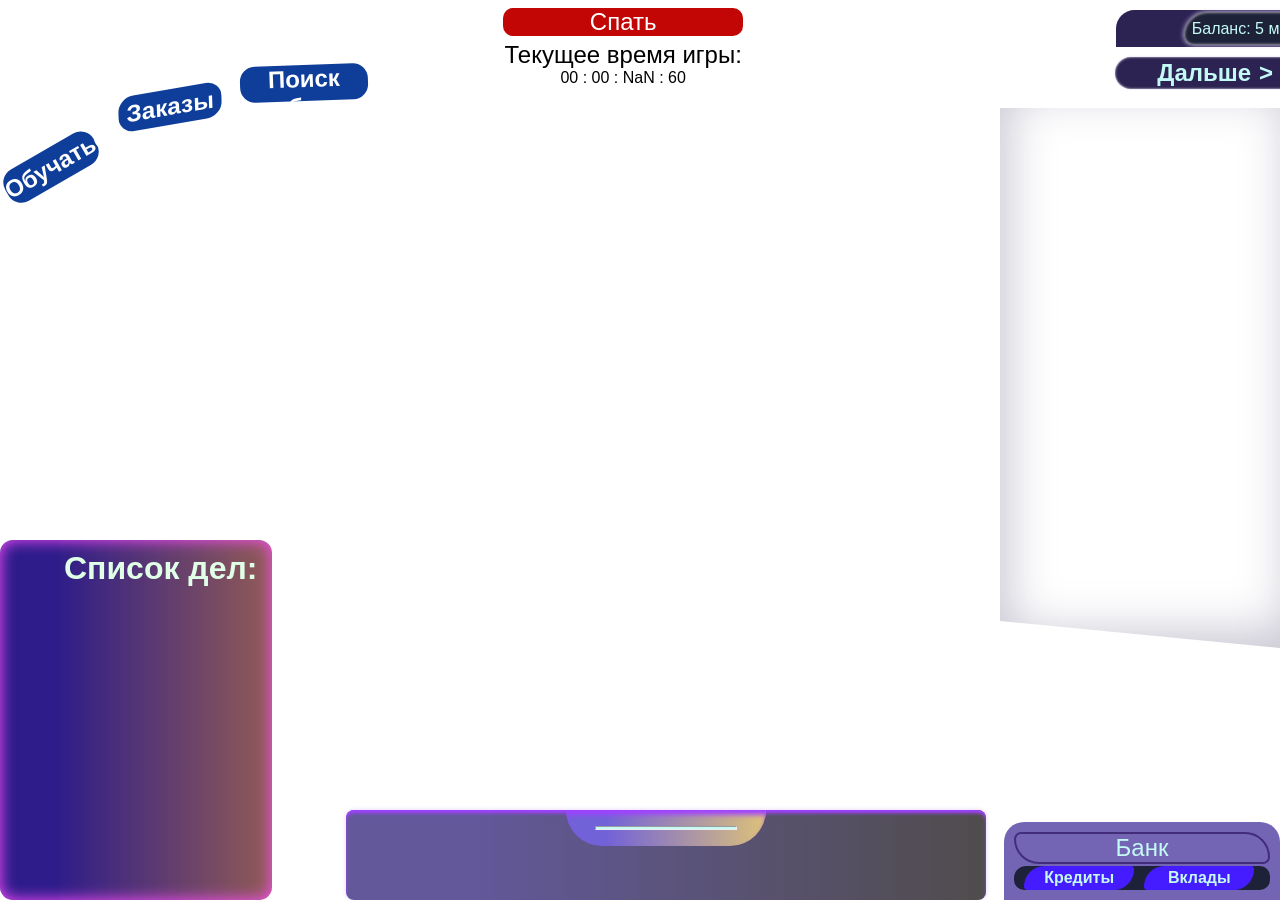
==== game/GameEngine_HZ01.html @ e4e8423c "Add files via upload" ====
<!DOCTYPE html>
<html lang="en">
<head>
    <meta charset="UTF-8">
    <meta name="viewport" content="width=device-width, initial-scale=1.0">
    <title>Document</title>
    <link rel="stylesheet" href="./style.css">
    <link rel="preconnect" href="https://fonts.googleapis.com">
    <link rel="preconnect" href="https://fonts.gstatic.com" crossorigin>
    <link href="https://fonts.googleapis.com/css2?family=Roboto+Serif:ital,opsz,wght@0,8..144,100..900;1,8..144,100..900&display=swap" rel="stylesheet">
</head>
<body>
    <div class="foto-bacground" id="bg-foto"></div>
   
    <div class="up-container">
        <div class="pc-container">
            <dialog aria-labelledby="schoolModal" id="popupSchoolContainer" class="popup-school-container">
                <div class="popup-school-up">
                    <h2 class="popup-school-label">Обучиться навыкам</h2>
                    <!-- <p>Ебал  я эту верстку</p> -->
                    <button onclick="window.popupSchoolContainer.close()" type="button" class="popup-school-button">&#x2715</button>
                </div>
                <div class="popup-school-bottom">
                    <div class="popup-school-menu">
                        <ol class="school-menu">
                            <li class="school-item" id="SI1">
                                <img class="pop-img" src="foto/Education-Photoroom.png" alt="фото">
                                <div class="item-container">
                                    <p class="school-text">Монтаж</p>
                                </div>
                            </li>
                            <li class="school-item" id="SI2">
                                <img class="pop-img" src="foto/Education-Photoroom.png" alt="фото">
                                <div class="item-container">
                                    <p class="school-text">Маркетинг</p>
                                </div>
                            </li>
                            <li class="school-item" id="SI3">
                                <img class="pop-img" src="foto/Education-Photoroom.png" alt="фото">
                                <div class="item-container">
                                    <p class="school-text">Программирование</p>
                                </div>
                            </li>
                            <li class="school-item" id="SI4">
                                <img class="pop-img" src="foto/Education-Photoroom.png" alt="фото">
                                <div class="item-container">
                                    <p class="school-text">Дизайн</p>
                                </div>
                            </li>
                            <li class="school-item" id="SI5">
                                <img class="pop-img" src="foto/Education-Photoroom.png" alt="фото">
                                <div class="item-container">
                                    <p class="school-text">Настройка/сборка ПК</p>
                                </div>
                            </li>
                        </ol>
                    </div>
                    <div class="feature-school-container">
                        <p>Цена: <span class="scost"></span></p>
                        <p>Описание: <span class="fssp"></span> <br> <span class="tsc">_</span></p>
                        <div class="pop-btn-container">
                            <a id="schoolBtn">ОБУЧИТЬСЯ</a>
                        </div>
                    </div>
                </div>
            </dialog>

            <dialog aria-labelledby="marketModal" id="popupMarketContainer" class="popup-school-container">
                <div class="popup-school-up">
                    <h2 class="popup-school-label">Купить предметы</h2>
                    <button onclick="window.popupMarketContainer.close()" type="button" class="popup-school-button">&#x2715</button>
                </div>
                <div class="popup-school-bottom">
                    <div class="popup-school-menu">
                        <ol class="market-menu">
                            <li class="market-item" id="MI1">
                                <img class="pop-img" src="foto/material-icon.png" alt="фото">
                                <div class="item-container">
                                    <p class="market-text">Кодинг</p>
                                </div>
                            </li>
                            <li class="market-item" id="MI2">
                                <img class="pop-img" src="foto/material-icon.png" alt="фото">
                                <div class="item-container">
                                    <p class="market-text">Настройка/Сборка</p>
                                </div>
                            </li>
                            <li class="market-item" id="MI3">
                                <img class="pop-img" src="foto/material-icon.png" alt="фото">
                                <div class="item-container">
                                    <p class="market-text">Монтаж видео</p>
                                </div>
                            </li>
                            <li class="market-item" id="MI4">
                                <img class="pop-img" src="foto/material-icon.png" alt="фото">
                                <div class="item-container">
                                    <p class="market-text">Создание рекламы</p>
                                </div>
                            </li>
                            <li class="market-item" id="MI5">
                                <img class="pop-img" src="foto/material-icon.png" alt="фото">
                                <div class="item-container">
                                    <p class="market-text">Web-дизайн</p>
                                </div>
                            </li>
                        </ol>
                    </div>
                    <div class="feature-school-container">
                        <p class="mcost">Цена: </p>
                        <p class="popinf">Описание: 
                            <br>
                            <span class="pft sp">Прибыль с одного заказа: </span>
                            <br>
                            <span class="tw sp">Необходимый навык: </span>
                        </p>
                        <div class="pop-btn-container">
                            <a id="marketBtn">КУПИТЬ</a>
                        </div>
                    </div>
                </div>
            </dialog>

            <dialog aria-labelledby="JobModal" id="popupJobContainer" class="popup-school-container">
                <div class="popup-school-up">
                    <h2 class="popup-school-label">Найти работу</h2>
                    <button onclick="window.popupJobContainer.close()" type="button" class="popup-school-button">&#x2715</button>
                </div>
                <div class="popup-school-bottom">
                    <div class="popup-school-menu">
                        <ol class="job-menu">
                            <li class="job-item" id="JI1">
                                <img class="pop-img" src="foto/job-search.png" alt="фото">
                                <div class="item-container">
                                    <p class="job-text"><span class="job-name">Стройка</span></p>
                                </div>
                            </li>
                            <li class="job-item" id="JI2">
                                <img class="pop-img" src="foto/job-search.png" alt="фото">
                                <div class="item-container">
                                    <p class="job-text"><span class="job-name">Уборка мусора</span></p>
                                </div>
                            </li>
                            <li class="job-item" id="JI3">
                                <img class="pop-img" src="foto/job-search.png" alt="фото">
                                <div class="item-container">
                                    <p class="job-text"><span class="job-name">Продавец</span></p>
                                </div>
                            </li>
                            <li class="job-item" id="JI4">
                                <img class="pop-img" src="foto/job-search.png" alt="фото">
                                <div class="item-container">
                                    <p class="job-text"><span class="job-name">Достващик</span></p>
                                </div>
                            </li>
                            <li class="job-item" id="JI5">
                                <img class="pop-img" src="foto/job-search.png" alt="фото">
                                <div class="item-container">
                                    <p class="job-text"><span class="job-name">Грузчик</span></p>
                                </div>
                            </li>
                        </ol>
                    </div>
                    <div class="feature-school-container">
                        <p>Зарплата: <span class="job-cost">0</span> </p>
                        <p>Описание труда: <span class="job-info"></span></p>
                        <div class="pop-btn-container">
                            <a id="jobBtn">УСТРОИТЬСЯ</a>
                        </div>
                    </div>
                </div>
            </dialog>
            
            <div class="pc-button-container">
                <button onclick="window.popupSchoolContainer.showModal()" type="button" class="school-btn popup-btn"></button>
                <button onclick="window.popupMarketContainer.showModal()" type="button" class="market-btn popup-btn"></button>
                <button onclick="window.popupJobContainer.showModal()" type="button" class="job-search-btn popup-btn"></button>
            </div>

        </div>

        <div class="sleep-container">
            <a onclick="SSleep()" id="sleep-btn" class="sleep-btn popup-btn">Спать</a>
            <div class="time-wrap">
                <p class="time-text">Текущее время игры:</p>
                <div class="time-container">
                    <span id="days" class="time-item">00</span>
                    <span class="separator">:</span>
                    <span id="hours" class="time-item">00</span>
                    <span class="separator">:</span>
                    <span id="minutes" class="time-item">00</span>
                    <span class="separator">:</span>
                    <span id="second" class="time-item">00</span>
                </div>
            </div>

        </div>

        <div class="next-button-container">
            <div class="user-wrap">
                <div class="money"><span class="money-info">Баланс: </span> <span class="money-info balance" id="userBalance">00000</span></div>
            </div>
            <a onclick="window.SearchForValueInPopup()" type="button" class="next-button">Дальше</a>
        </div>
        
    </div>
    <div class="door-container" onclick="Wwork()"></div>

    <div class="down-container">
        <div class="handmade-wrap">
            <div class="handmade-container">
                <h3 class="handmade-tittle">Список дел:</h3>
                <ol class="handmade">
                    <li class="handmade-cell">
                        <p id="name-cell" class="hand-name">Мыло</p>
                        <p id="time-cell" class="hand-time"><span id="hts"></span></p>
                    </li>
                </ol>
            </div>
        </div>
        
        <div class="inventory" id="inventory">
            <div class="inventory-button" id="inventoryBtn">
                <!-- <div class="inventory-button-icon"></div> -->
                 <hr>
            </div>
            <div class="inventory-contant">
                <div class="inventory-wrap">
                    <a class="inventory-wrap-btn" id="inventBankBtn">Банк</a>
                    <a class="inventory-wrap-btn" id="inventItemBtn">Заказы</a>
                    <a class="inventory-wrap-btn" id="inventJobBtn">Работа</a>
                    <a class="inventory-wrap-btn" id="inventProdBtn">Завершено</a>
                </div>

                <div class="inventory-box inv-bank" id="inventoryBank">
                    <p class="inv-box-tittle">Кредиты:</p>
                    <ol class="inventory-bi-list credit-list">
                        <li class="inventory-bi-item credit-lst-item">
                            <div class="bi-item-container">
                                <img src="foto/" alt="Фото" class="bi-img">
                                <div class="bi-text-container">
                                    <p class="bi-text">Процент: <span class="credit-procent">_</span></p>
                                    <p class="bi-text">Сумма взятия: <span class="credit-sum">_</span></p>
                                    <p class="bi-text">Плата: <span class="credit-cost">_</span></p>
                                </div>
                            </div>
                        </li>
                    </ol>
                    <br>
                    <hr>
                    <p class="inv-box-tittle">Вклады:</p>
                    <ol class="inventory-bi-list inv-list">
                        <li class="inventory-bi-item invest-lst-item">
                            <div class="bi-item-container">
                                <img src="#" alt="Фото" class="bi-img">
                                <div class="bi-text-container">
                                    <p class="bi-text">Процент: <span class="inv-procent">_</span></p>
                                    <p class="bi-text">Сумма вложения: <span class="inv-sum">_</span></p>
                                    <p class="bi-text">Текущий счет: <span class="inv-cost">_</span></p>
                                </div>
                            </div>
                        </li>
                    </ol>
                </div>
                <div class="inventory-box inv-item" id="inventoryItem">
                    <ul class="inventory-prod-list item-lst">
                        <li class="inventory-prod-item item-point">
                            <img class="prod-img" src="foto/material-icon.png" alt="foto">
                            <div class="prod-textbox">
                                <p class="prod-item-txt">
                                    Название: <span class="prodInfo" id="pI">_</span>
                                </p>
                                <p class="prod-item-txt">
                                    Цена продажи: <span class="prodCost">_</span>
                                </p>
                            </div>
                            <div class="item-btnbox">
                                <a class="prod-btn" id="itemSellBtn" onclick="Ddelit(pI)">ОТМЕНИТЬ</a>
                                <a class="prod-btn" id="itemUseBtn" onclick="Uuse(pI)">ВЫПОЛНИТЬ</a>
                            </div>
                        </li>
                    </ul>
                </div>
                <div class="inventory-box inv-job" id="inventoryJob">
                    <div class="inventory-bi-item job-cont">
                        <div class="bi-item-container">
                            <img src="foto/job-search-Photoroom.png" alt="Фото" class="bi-img">
                            <div class="bi-text-container">
                                <p class="bi-text">Наименование: <span class="jname" id="jni">_</span></p>
                                <p class="bi-text">Заработная плата: <span class="jcost">_</span>ман</p>
                                <a class="prod-btn wb" onclick="WDel(jni)">УВОЛИТЬСЯ!</a>
                            </div>
                        </div>
                    </div>
                </div>
                <div class="inventory-box inv-prod" id="inventoryProd">
                    <ul class="inventory-prod-list prod-lst">
                        <li class="inventory-prod-item prod-item">
                            <img class="prod-img" src="foto/job-search-Photoroom.png" alt="foto">
                            <div class="prod-textbox">
                                <p class="prod-item-txt">
                                    Название: <span class="prodInfo">_</span>
                                </p>
                                <p class="prod-item-txt">
                                    Цена: <span class="prodCost">_</span>
                                </p>
                            </div>
                            <div class="item-btnbox">
                                <a class="prod-btn" id="prodSellBtn" onclick="Ssell()">ЗАВЕРШИТЬ</a>
                            </div>
                        </li>
                    </ul>
                </div>
            </div>
        </div>

        <div id="bank" class="bank">
            <div class="bank-text-container">
                <p class="bank-text">Банк</p>
            </div>

            <div class="bank-header-container">
                <div class="bank-wrap-container">
                    <div class="bank-kredit-container bank-item bank-item1" id="bank-credit-button">
                        <p class="bank-item-text">Кредиты</p>
                    </div>
                    <div class="bank-invest-container bank-item bank-item2" id="bank-invvest-button">
                        <p class="bank-item-text">Вклады</p>
                    </div>
                </div>
            </div>

            <div class="bank-main-container">
                <div class="bank-credit-box">
                    <ul class="bank-credit-list">
                        <li class="bank-credit-item" id="item1">
                            <p class="credit-tittle">Тариф 1</p>
                            <div class="credit-terms-container">
                                <p class="credit-text">Описание: Проценты выплачиваются вместе с телом</p>
                                <p class="credit-text">Проценты: <span id="item1sp">15</span>%</p>
                            </div>
                        </li>
                        <li class="bank-credit-item" id="item2">
                            <p class="credit-tittle">Тариф 2</p>
                            <div class="credit-terms-container">
                                <p class="credit-text">Описание: Сначала выплачивается тело, после проценты</p>
                                <p class="credit-text">Проценты: <span id="item2sp">21</span>%</p>
                            </div>
                        </li>
                    </ul>
                    <div class="credit-form">
                        <label class="credit-label">На какую сумму возьмете кредит?</label>
                        <input max="100" id="input-cost" class="credit-input" type="number" list="list-number">
                        <datalist id="list-number">
                            <option value="10"></option>
                            <option value="20"></option>
                            <option value="30"></option>
                            <option value="40"></option>
                            <option value="50"></option>
                            <option value="60"></option>
                            <option value="70"></option>
                            <option value="80"></option>
                            <option value="90"></option>
                            <option value="100"></option>
                        </datalist>
                        <br>
                        <a class="credit-button" id="credit-button">Получить!</a>
                    </div>
                </div>
                <div class="bank-ivest-box">
                    <ul class="bank-invest-list">
                        <li class="bank-invest-item" id="invitem1">
                            <p class="invest-tittle">Вклад 1</p>
                            <div class="invest-terms-container">
                                <p class="invest-text">Описание: Срок органичен. Нет возможности пополнения и снятия.</p>
                                <p class="invest-text">Проценты: <span id="item1sp">20</span>%</p>
                            </div>
                        </li>
                        <li class="bank-invest-item" id="invitem2">
                            <p class="invest-tittle">Вклад 2</p>
                            <div class="invest-terms-container">
                                <p class="invest-text">Описание: Неограниченый срок. Есть возможность пополнения и снятия средств.</p>
                                <p class="invest-text">Проценты: <span id="item2sp">12</span>%</p>
                            </div>
                        </li>
                    </ul>
                    <div class="invest-form">
                        <label class="invest-label phr" id="phrInput">На какое количество игровых дней берете?</label> <br>
                        <input id="input-phrase" class="invest-input phr" type="text" list="list-phrases">
                        <datalist id="list-phrases">
                            <option value="1"></option>
                            <option value="2"></option>
                            <option value="3"></option>
                        </datalist>
                        <br>
                        <label class="invest-label">Какую сумму хотите вложить?</label>
                        <input id="input-invcost" class="invest-input" type="number" list="list-invNumber">
                        <datalist id="list-invNumber">
                            <option value="10"></option>
                            <option value="20"></option>
                            <option value="30"></option>
                            <option value="50"></option>
                            <option value="80"></option>
                            <option value="100"></option>
                            <option value="120"></option>
                            <option value="150"></option>
                            <option value="180"></option>
                            <option value="200"></option>
                        </datalist>
                        <br>
                        <a class="invest-button" id="invest-button">Получить!</a>
                    </div>
                </div>
            </div>
        </div>
    </div>
    
    
    <dialog id="popup_window" class="popup_window" aria-label="label">
        <div class="popup_window-container">
            <div class="text-up-container">
                <p id="text-up-text" class="text-up">Seconds</p>
            </div>
            <div class="text-niz">
                <span id="text-niz-text">Lorem ipsum dolor sit amet, consectetur adipisicing elit. Corporis, iure?</span>
                <br>
                <a type="button" id="popup-button" class="pop-btn-container pop-button" onclick="window.popup_window.close()">ПРОПУСТИТЬ</a>
            </div>
        </div>
    </dialog>
    <script src="game.js"></script>
    <script src="js/animate.js"></script>
</body>
</html>
---- game/style.css ----
﻿* {
    padding: 0;
    margin: 0;
    --text-small: 0.5rem;
    --text-medium: 1rem;
    --text-large: 1.5rem;
    
}
body {
    overflow: hidden;
    font-family: 'Roboto', sans-serif;
    background: url(foto/main-Fon.svg);
    background-repeat: no-repeat;
}

.foto-bacground {
    display: block;
    position: absolute;
    opacity: 0;
    width: 100%;
    height: 100%;
    z-index: -1500;
    /* border: 5px solid rebeccapurple; */
    background-color: #211555;
}

.foto-bacground img {
    width: 100%;
    height: 100%;
}

.up-container {
    display: flex;
    justify-content: space-between;
    padding-right: 6vw; 
    z-index: 1;
}

.pc-container {
    display: flex;
    flex-direction: column;
    align-items: center;
    justify-content: center;
    width: auto;
    height: auto;
}

.pc-bg {
    position: absolute;
    top: 0;
    left: 0;
    z-index: -10;
    user-select: none;
}

.pc-button-container {
    position: relative;
    left: 0;
    top: 10vh;
    display: flex;
    gap: 1.5vw;
}

.popup-btn {
    width: 8vw; height: 3vh;
    height: 4vh;
    border-style: none;
    font-size: var(--text-medium);
    color: #fff;
    font-weight: 600;
    background-color: #0e3e99;
    font-size: var(--text-large);
    user-select: none;
    border-radius: 15px;
    
    &:hover {
        cursor: pointer;
        opacity: 0.9;
        background-color: #1e2238;
    }
    &:active {
        opacity: 0.9;    
    }
}



.school-btn {
    width: 8vw; height: 4vh;
    position: relative;
    top: 4vh;
    transform: skew(0deg) rotate(-30deg);
    opacity: 1;

    &::before {
        content: 'Обучаться';
        margin-top: -60px;
        transform: rotate(-5deg);
    }
}


.market-btn {
    width: 8vw; height: 4vh;
    position: relative;
    left: -3px;
    bottom: 1em;
    transform: skew(-8deg) rotate(-10deg);
    opacity: 1;

    &::before {
        content: 'Заказы';
        margin-top: -50px;
        transform: rotate(-3deg);
    }
}

.job-search-btn {
    --width: 10vw;
    width: var(--width); height: 4vh;
    position: relative;
    left: -3px;
    bottom: 2em;
    opacity: 1;
    background-position: -15px 10px;
    transform: rotate(-2deg);

    &::before {
        content: 'Поиск работы';
        margin-top: -45px;
        transform: rotate(-3deg);
    }
}

.sleep-container {
    display: flex;
    flex-direction: column;
    align-items: center;
    justify-content: flex-start;
    width: 20vw;
    height: 8vh;
    position: relative;
    right: 5vw;
}

.sleep-btn {
    background-color: #c20606;
    text-decoration: none;
    text-align: center;
    align-content: center;
    font-size: var(--text-large);
    font-weight: 500;
    border-radius: 10px;
    margin-top: 8px;
    width: 240px;
}

.time-wrap {
    margin-top: 5px;
    width: 300px;
    background-color: #fff;
    border-radius: 20px;
    text-align: center;
    align-content: center;
}

.time-text {
    font-size: var(--text-large);
    font-weight: 500;
}

.time-container {
    text-align: center;
    align-content: center;
}

.time-item {
    font-size: var(--text-medium);
    font-weight: 500;
}

.user-wrap {
    width: 180px;
    background-color: #2c2352;
    padding: 0.6em;
    text-align: end;
    border-radius: 40px 40px 40px 0px;
    margin-top: 3px;
}

.money {
    background-color: #1e2238;
    box-shadow: inset 0em 0em 0.2em rgb(255, 255, 255), 0em 0em 0.3em rgb(228, 209, 247);
    user-select: none;
    display: inline;
    padding: 0.5em;
    border-radius: 50px 20px;
}

.money-info {
    font-size: var(--text-medium);
    font-weight: 500;
    color: #c4faf5;
}

.balance::after {
    content: ' ман';
}

.next-button-container {
    display: flex;
    flex-direction: column;
    gap: 10px;
    position: relative;
    top: 7px;
    left: 7rem;
    width: auto;
    height: auto;
    align-items: center;
}

.next-button {
    width: 200px;
    height: 2rem;
    align-content: center;
    text-align: center;
    color: #c4faf5;
    background-color: #2c2352;
    box-shadow: inset 0em 0em 0.1em rgb(255, 255, 255), 0em 0em 0.1em rgb(228, 209, 247);
    font-size: var(--text-large);
    font-weight: 700;
    border-radius: 30px;
    user-select: none;
    opacity: 1;
    left: 100px;
    /* box-shadow: inset 0em 0em 1em rgb(228, 209, 247); */
}

.next-button:hover {
    color: #fff;
    cursor: pointer;
    opacity: 0.8;
    background-color: #1e2238;
}

.next-button::after{
    content: '>';
    margin-left: 8px;
}

.next-button:active {
    opacity: 0.9;
}

.door-container {
    width: 280px; height: 540px;
    clip-path: polygon(0% 0%, 100% 0%, 100% 100%, 0% 95%);
    box-shadow: inset 0.5em -1em 3em rgba(36, 28, 73, 0.253), 0.5em 0.5em 1em rgba(0, 0, 0, 0.233);
    position: absolute;
    right: 0%;
    top: 12%;
    
    &:hover{
        cursor: pointer;
        opacity: 0.8;
    }

    &:active{
        opacity: 0.5;
    }
}

.down-container {   
    position: absolute;
    bottom: 0;
    width: 100%;
    display: flex;
    justify-content: space-between;
    align-items: flex-end;
}

.handmade-wrap {
    width: 20vw;
    height: 40vh;
    background: linear-gradient(to right, rgb(45, 28, 138) 20%, rgba(146, 68, 58, 0.829)) 50%, rgba(66, 166, 190, 0.589) 30%;
    box-shadow: inset 0em 0em 1em rgb(255, 76, 255);
    text-align: center;
    align-content: center;
    padding-left: 1em;
    border-radius: 13px;
}

.handmade-container {
    width: 90%;
    height: 90%;
    align-content: center;
    text-align: center;
    padding-left: 1em;
}

.handmade-tittle {
    position: absolute;
    top: 10px;
    left: 5vw;
    color: #dfffe7;
    font-size: 2rem;
    font-weight: 700;
    user-select: none;
}

.handmade {
    text-align: center;
    width: 90%;
    height: 10em;
    list-style: none;
    padding-top: 0.5em;
    overflow: auto;
}

.handmade-cell {
    margin-top: 10px;
    width: 80%;
    height: 15%;
    background: linear-gradient(to right, rgb(99, 80, 206) 20%, rgba(221, 125, 112, 0.829));
    display: none;
    justify-content: space-between;
    align-items: center;
    padding-left: 10px;
    padding-right: 10px;
    color: #dfffe7;
    font-size: var(--text-medium);
    font-weight: 600;
    border-radius: 7px;
}

.inventory {
    width: 50vw; height: 10vh;
    overflow-y: auto;
    overflow-x: hidden;
    display: flex;
    justify-content: center;
    background: linear-gradient(to right, rgba(52, 39, 124, 0.774) 20%, rgba(43, 39, 39, 0.829));
    position: fixed;
    right: 23%;
    border-radius: 8px;
    box-shadow: inset 0em 0.2em 0.2em rgb(160, 65, 255), 0em 0em 0.3em rgb(228, 209, 247);
}


.inventory.active {
    height: 60vh;
}

.inventory-contant {
    display: none;
}

.inventory.active .inventory-contant {
    display: block;
    position: absolute;
    top: 6vh;
    padding: 10px;
}

hr {
    width: 99.9%;
    background-color: #c4faf5;
}

.inventory-wrap {
    height: 3vh;
    display: flex;
    justify-content: space-between;
    gap: 4rem;
    background: linear-gradient(to right, rgb(110, 87, 240) 20%, rgba(163, 127, 127, 0.829));
    border-radius: 10px;
    padding: 0.4em;
}

.inventory-wrap-btn {
    font-size: var(--text-medium);
    box-shadow: inset 0em 0em 0.2em rgb(255, 255, 255), 0em 0em 0.3em rgb(228, 209, 247);
    color: #c4faf5;
    width: 7vw; height: 100%;
    align-content: center; text-align: center;
    opacity: 1;
    user-select: none;

    &:hover {
        cursor: pointer;
        opacity: 0.8;
    }

    &:active {
        opacity: 0.5;
    }
}

.inventory-box {
    display: none;
    background: linear-gradient(to right, rgb(103, 80, 236) 20%, rgba(224, 191, 191, 0.829));
    border-radius: 10px;
    margin-top: 5px;
}

.inventory.inventbank .inv-bank {
    display: block;
}
.inventory.item .inv-item {
    display: block;
}
.inventory.job .inv-job {
    display: block;
}
.inventory.prod .inv-prod {
    display: block;
}

.inv-box-tittle {
    font-size: var(--text-large);
    font-weight: 500;
    letter-spacing: 1px;
    color: #c4faf5;
    align-content: center;
    text-align: center;
}

.inventory-bi-list {
    list-style: none;
}

.inventory-bi-item {
    display: none;
    justify-content: center;
    align-items: center;
    box-shadow: inset 0em 0em 0.2em rgb(255, 255, 255), 0em 0em 0.3em rgb(228, 209, 247);
    margin-top: 10px;
}

.bi-item-container {
    display: flex;
    justify-content: space-between;
    align-items: center;
    gap: 20vw;
    padding: 0.5em 1em;
}

.bi-img {
    width: 6vw; height: 6vh;
    box-shadow: inset 0em 0em 0.2em rgb(255, 255, 255), 0em 0em 0.3em rgb(228, 209, 247);
}

.bi-text-container {
    display: flex;
    flex-direction: column;
    justify-content: center;
    align-items: center;
    gap: 0.5em;
}

.bi-text {
    font-size: var(--text-medium);
    color: #c4faf5;
    font-weight: 600;
    letter-spacing: 1px;
}

.job-cont {
    box-shadow: none;
}

.inventory-button {
    width: 200px; height: 4vh;
    display: flex;
    justify-content: center;
    align-items: center;
    background: linear-gradient(to right, rgb(114, 98, 216) 20%, rgb(221, 194, 121));
    box-shadow: inset 0em 0.2em 0.2em rgb(160, 65, 255);
    border-radius: 0 0 5em 5em;
    font-size: 1.5em;

    &:hover {
        cursor: pointer;
        opacity: 0.7;
    }
    
    &.active {
        opacity: 0.2;
    }
}

.inventory-button>hr {
    width: 70%;
    height: 2px;
}

.inventory-prod-list {
    display: grid;
    grid-template-columns: repeat(3, 200px);
    padding: 1em;
    text-align: center;
    align-content: center;
    list-style: none;
    gap: 1em;
}

.inventory-prod-item {
    display: none;
    padding-top: 0em;
    box-shadow: inset 0em 0em 0.2em rgb(255, 255, 255), 0em 0em 0.3em rgb(228, 209, 247);
}

.prod-item{
    display: none;
}

.prod-img {
    width: 6vw;
}

.prod-textbox {
    padding: 2em;
    font-size: var(--text-medium);
    color: #c4faf5;
    letter-spacing: 2px;
    align-content: center;
}

.prod-item-txt {
    padding: 0.2em;
}

.item-btnbox {
    display: flex;
    flex-direction: column;
    gap: 1em;
    justify-content: center;
    align-items: center;
}

.prod-btn {
    width: 10em;
    font-size: var(--text-medium);
    font-weight: 500;
    color: #c4faf5;
    position: relative;
    bottom: 1em;
    user-select: none;
    padding: 0.2em;
    box-shadow: inset 0em 0em 0.2em rgb(255, 255, 255), 0em 0em 0.3em rgb(228, 209, 247);

    &:hover {
        opacity: 0.6;
        cursor: pointer;
    }

    &:active {
        opacity: 0.2;
    }
}

.bank {
    background-color: #7365b3;
    text-align: center;
    align-content: center;
    position: fixed;
    bottom: 0;
    right: 0;
    width: 20vw;
    padding: 10px;
    border-radius: 20px 20px 0 0;
    overflow: hidden;

}


.bank:hover {
    height: 60vh;
    text-align: center;
    align-content: flex-start;
    transition: all 1s;
    .bank-main-container {
        display: block;
    }
}

.bank-text-container {
    text-align: center;
    align-content: center;
    border: 2px solid #422d7a;
    margin-bottom: 2px;
    border-radius: 10px 35px;
}

.bank-text {
    font-size: var(--text-large);
    font-weight: 500;
    color: #c4faf5;
    user-select: none;
}

.bank-header-container {
    background-color: #1e2238;
    text-align: center;
    align-content: center;
    border-radius: 12px 10px 10px 10px;
    padding-left: inherit;
}

.bank-wrap-container {
    display: flex;
    justify-content: space-between;
    align-items: center;
    gap: 10px;
    width: 18vw;
}

.bank-item {
    background-color: #451cff;
    padding: 3px;
    width: 100%;
    border-radius: 30px 5px;
    opacity: 1;

    &:hover {
        /* opacity: 0.7; */
        border: 2px groove #c4faf5;
        cursor: pointer;
    }
}

.bank-item-text {
    font-size: var(--text-medium);
    font-weight: 600;
    color: #c4faf5;
    user-select: none;
}

.bank-main-container {
    margin-top: 10px;
    display: none;
    width: 20vw;
    height: 85%;
    background-color: #362b65;
}

.bank.active .bank-main-container {
    background-color: #1e2238;
}

.bank-credit-list {
    list-style: none;
    border: 3px groove #422d7a;
}

.bank-credit-item {
    align-content: center;
    text-align: center;
    background-color: #7365b3;
    border-radius: 10px;
    height: 10vh;
    margin-top: 10px;
    user-select: none;
    cursor: pointer;
    opacity: 1;

    &:hover {
        border: 7px groove #451cff;
    }
}

.credit-terms-container {
    align-content: start;
    text-align: start;
    padding-left: 2px;
}

.credit-tittle {
    font-size: var(--text-large);
    font-weight: 600;
    color: #d9ebe9;
}

.credit-text{
    font-size: var(--text-medium);
    font-weight: 400;
    color: #d9ebe9;
}

.credit-form {
    position: relative;
    top: 10vh;
    user-select: none;
}

.credit-label {
    font-family: 'Roboto';
    font-size: var(--text-large);
    font-weight: 500;
    color: #d9ebe9;
}

.credit-input {
    border-radius: 10px 8px 6px 9px;
    border: 5px groove #7365b3;
    height: 3vh;
    padding-left: 10px;
    font-size: var(--text-medium);
    margin-top: 10px;
    caret-color: #c20606;
}

.credit-button {
    display: block;
    width: 6vw; height: 3vh;
    text-align: center;
    align-content: center;
    position: relative;
    top: 1rem;
    left: 7vw;
    font-size: var(--text-medium);
    color: #d9ebe9;
    padding: auto;
    border-radius: 18px 14px 17px 19px;
    border: 4px solid #5525d8;
    background-color: #7144f0;


    &:hover {
        cursor: pointer;
        opacity: 0.7;
    }

    &:active {
        opacity: 0.4;
    }
}

.bank.active .bank-credit-box{
    display: none;
}

.bank-invest-box {
    display: none;
}

.bank.active .bank-invest-box{
    display: block;
}

.bank-invest-list{
    display: none;
}

.bank.bank.active .bank-invest-list{
    display: block;
    list-style: none;
    border: 3px groove #351b7a;
}

.invest-form {
    display: none;
}

.bank.active .invest-form {
    display: block;
    position: relative;
    top: 1vh;
    user-select: none;
}

.bank-invest-item {
    align-content: center;
    text-align: center;
    background-color: #3b4192;
    border-radius: 10px;
    height: 10vh;
    margin-top: 10px;
    user-select: none;
    cursor: pointer;
    opacity: 1;

    &:hover {
        border: 7px groove #1c6bff;
    }
}

.bank.bank.active .bank-item2 {
    background-color: #2b75ff;
}

.invest-terms-container {
    align-content: start;
    text-align: start;
    padding-left: 2px;
}

.invest-tittle {
    font-size: var(--text-large);
    font-weight: 600;
    color: #d9ebe9;
}

.invest-text{
    font-size: var(--text-medium);
    font-weight: 400;
    color: #d9ebe9;
}

.invest-label {
    font-family: 'Roboto';
    font-size: var(--text-large);
    font-weight: 500;
    color: #d9ebe9;
}

.invest-input {
    border-radius: 10px 8px 6px 9px;
    border: 5px groove #7365b3;
    height: 3vh;
    padding-left: 10px;
    font-size: var(--text-medium);
    margin-top: 10px;
    caret-color: #c20606;
}

.phr {
    display: none;
}

.bank.phractive .phr{
    display: inline;
}

.invest-button {
    display: block;
    width: 6vw; height: 3vh;
    text-align: center;
    align-content: center;
    position: relative;
    top: 1rem;
    left: 7vw;
    font-size: var(--text-medium);
    color: #d9ebe9;
    padding: auto;
    border-radius: 18px 14px 17px 19px;
    border: 4px solid #5525d8;
    background-color: #7144f0;


    &:hover {
        cursor: pointer;
        opacity: 0.7;
    }

    &:active {
        opacity: 0.4;
    }
}



.popup_window {
    overflow: hidden;
    border: none;
    position: fixed;
    width: 60%; height: 30%;
    box-shadow: inset 0 -7em 3em rgba(0, 0, 0, 0.1), 0 0 0 2px rgb(59, 58, 58), 0.3em 0.3em 1em rgba(48, 31, 31, 0.3);
    background: linear-gradient(to right, rgb(88, 65, 235) 20%, rgb(65, 19, 126));
    left: 20vw;
    top: 20vh;
}

.text-up {
    font-size: var(--text-large);
    color: #c4faf5;
    font-weight: 600;
    user-select: none;
    letter-spacing: 1px;
}

.text-niz {
    margin-top: 2vh;
    user-select: none;
    color: #ffffff;
    font-size: var(--text-medium);
    letter-spacing: 1px;
}

.popup_window-container {
    margin: auto;
    text-align: center;
    padding-left: 30px;
    padding-right: 30px;
}

.popup-school-container {
    border: none;
    z-index: 150;
    position: fixed;
    top: 5%;
    left: 5%;
    width: 90%;
    height: 90%;
    box-shadow: inset 0 -7em 3em rgba(0, 0, 0, 0.1), 0 0 0 2px rgb(59, 58, 58), 0.3em 0.3em 1em rgba(48, 31, 31, 0.3);
    background: linear-gradient(to right, rgb(88, 65, 235) 20%, rgb(65, 19, 126));
    border-radius: 10px;
}

.popup-school-label {
    position: relative;
    top: 0;
    right: 39%
}

.popup-school-up {
    display: flex;
    justify-content: end;
    align-items: center;
    overflow: hidden;
}

.popup-school-button {
    background-color: red;
    width: 4rem;
    height: 2rem;
    border: none;
    font-size: var(--text-large);
    user-select: none;
    border-radius: 10px 10px 10px 10px;
}

.popup-school-button:hover {
    cursor: pointer;
}

.popup-school-bottom {
    margin-top: 20vh;
    display: flex;
    align-items: center;
    gap: 50px;
}

.popup-school-menu {
    margin-left: 5em;
    width: 40vw; height: 60vh;
    border-radius: 10px;
    background: linear-gradient(to right, rgba(167, 155, 245, 0.438) 20%, rgba(238, 154, 154, 0.438));
}

.job-menu,
.school-menu,
.market-menu {
    display: grid;
    grid-template-columns: repeat(4, 1fr);
    padding: 2em;
    list-style: none;
    gap: 8px;
}

.job-item,
.school-item,
.market-item {
    height: 10rem;
    background-color: #6c44da;
    text-align: center;
    align-content: center;
    box-shadow: inset 0 0 0, 0 0 0 2px rgb(141, 147, 214);
    border-radius: 10px;
    user-select: none;
    overflow: hidden;

    &:hover {
        opacity: 0.9;
        cursor: pointer;
    }

    &:active {
        opacity: 0.7;
    }
}

.pop-img {
    height: 5em;
    box-shadow: inset 0em 0em 0.2em rgb(255, 255, 255), 0em 0em 0.3em rgb(228, 209, 247);
}

.item-container {
    color: #fff;
    position: relative;
    top: 1em;
}

.feature-school-container {
    display: flex;
    flex-direction: column;
    gap: 3em;
    width: 60%;
}

.feature-school-container>p {
    font-size: var(--text-medium);
    font-weight: 500;
    color: #fff;
    letter-spacing: 1px;
}

.pop-btn-container {
    width: 13vw; height: 5vh;
    user-select: none;
    box-shadow: inset 0em 0em 0.2em rgb(179, 151, 231), 0em 0em 0.3em rgb(171, 123, 219);
    background: linear-gradient(to right, rgba(167, 155, 245, 0.438) 20%, rgba(238, 154, 154, 0.438));
    align-content: center;
    text-align: center;
    color: #ffffff;
    font-size: var(--text-large); font-weight: 600; letter-spacing: 1px;
    border-radius: 10px;

    &:hover {
        cursor: pointer;
        opacity: 0.8;
    }

    &:active{
        opacity: 0.7;
    }
}   

.sp{
    margin-left: 1em;
}

.pop-button {
    font-size: var(--text-large);
    position: absolute;
    width: 15vw;
    bottom: 1vh;
    left: 23vw;
}

.wb {
    display: flex;
    justify-content: center;
    position: relative;
    top: 0.5vh;
}
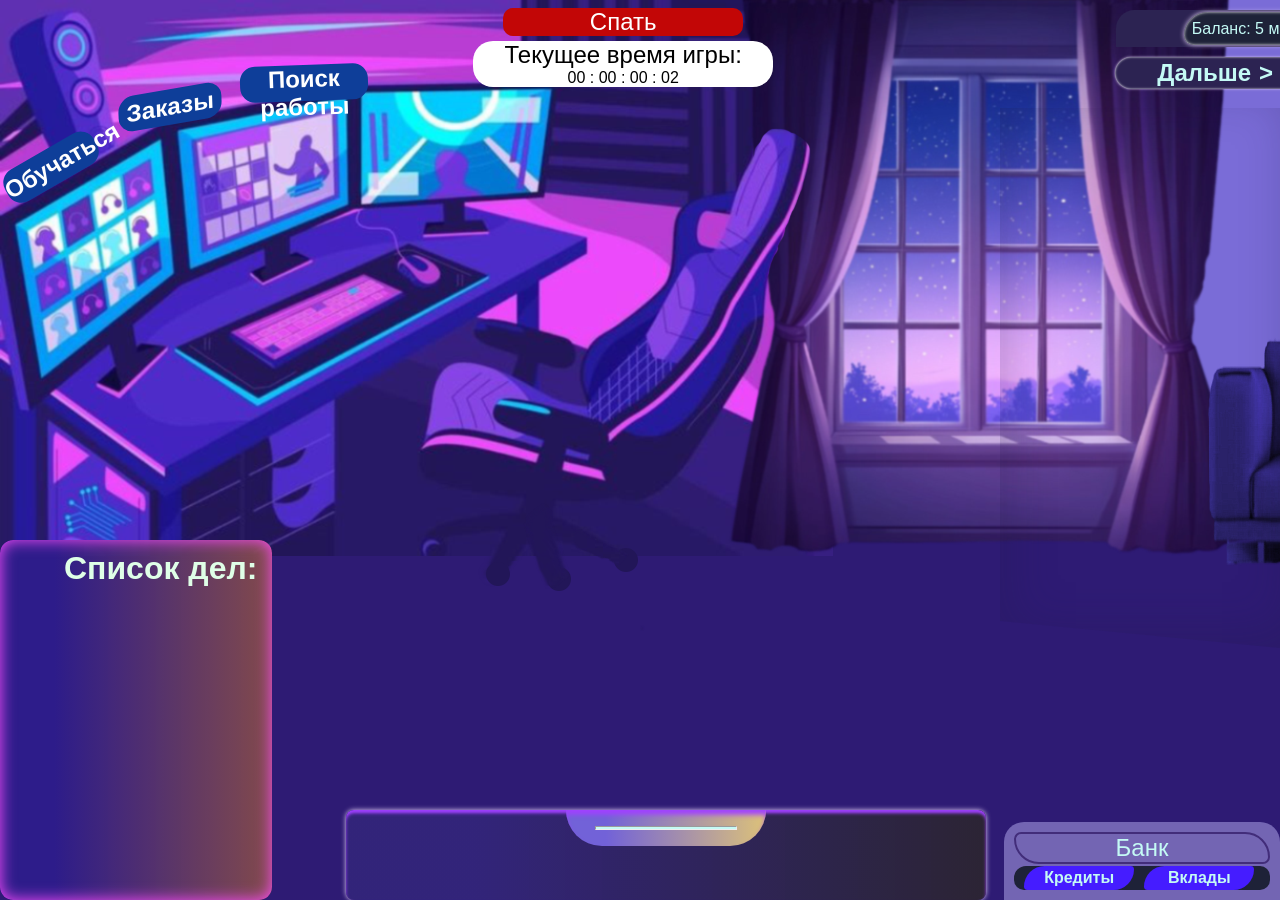
==== commit 695fd7af: "Update GameEngine_HZ01.html" ====
--- a/game/GameEngine_HZ01.html
+++ b/game/GameEngine_HZ01.html
@@ -298,14 +298,14 @@
                             <img class="prod-img" src="foto/job-search-Photoroom.png" alt="foto">
                             <div class="prod-textbox">
                                 <p class="prod-item-txt">
-                                    Название: <span class="prodInfo">_</span>
+                                    Название: <span class="prodInfo" id="prI">_</span>
                                 </p>
                                 <p class="prod-item-txt">
                                     Цена: <span class="prodCost">_</span>
                                 </p>
                             </div>
                             <div class="item-btnbox">
-                                <a class="prod-btn" id="prodSellBtn" onclick="Ssell()">ЗАВЕРШИТЬ</a>
+                                <a class="prod-btn" id="prodSellBtn" onclick="Ssell(prI)">ЗАВЕРШИТЬ</a>
                             </div>
                         </li>
                     </ul>
